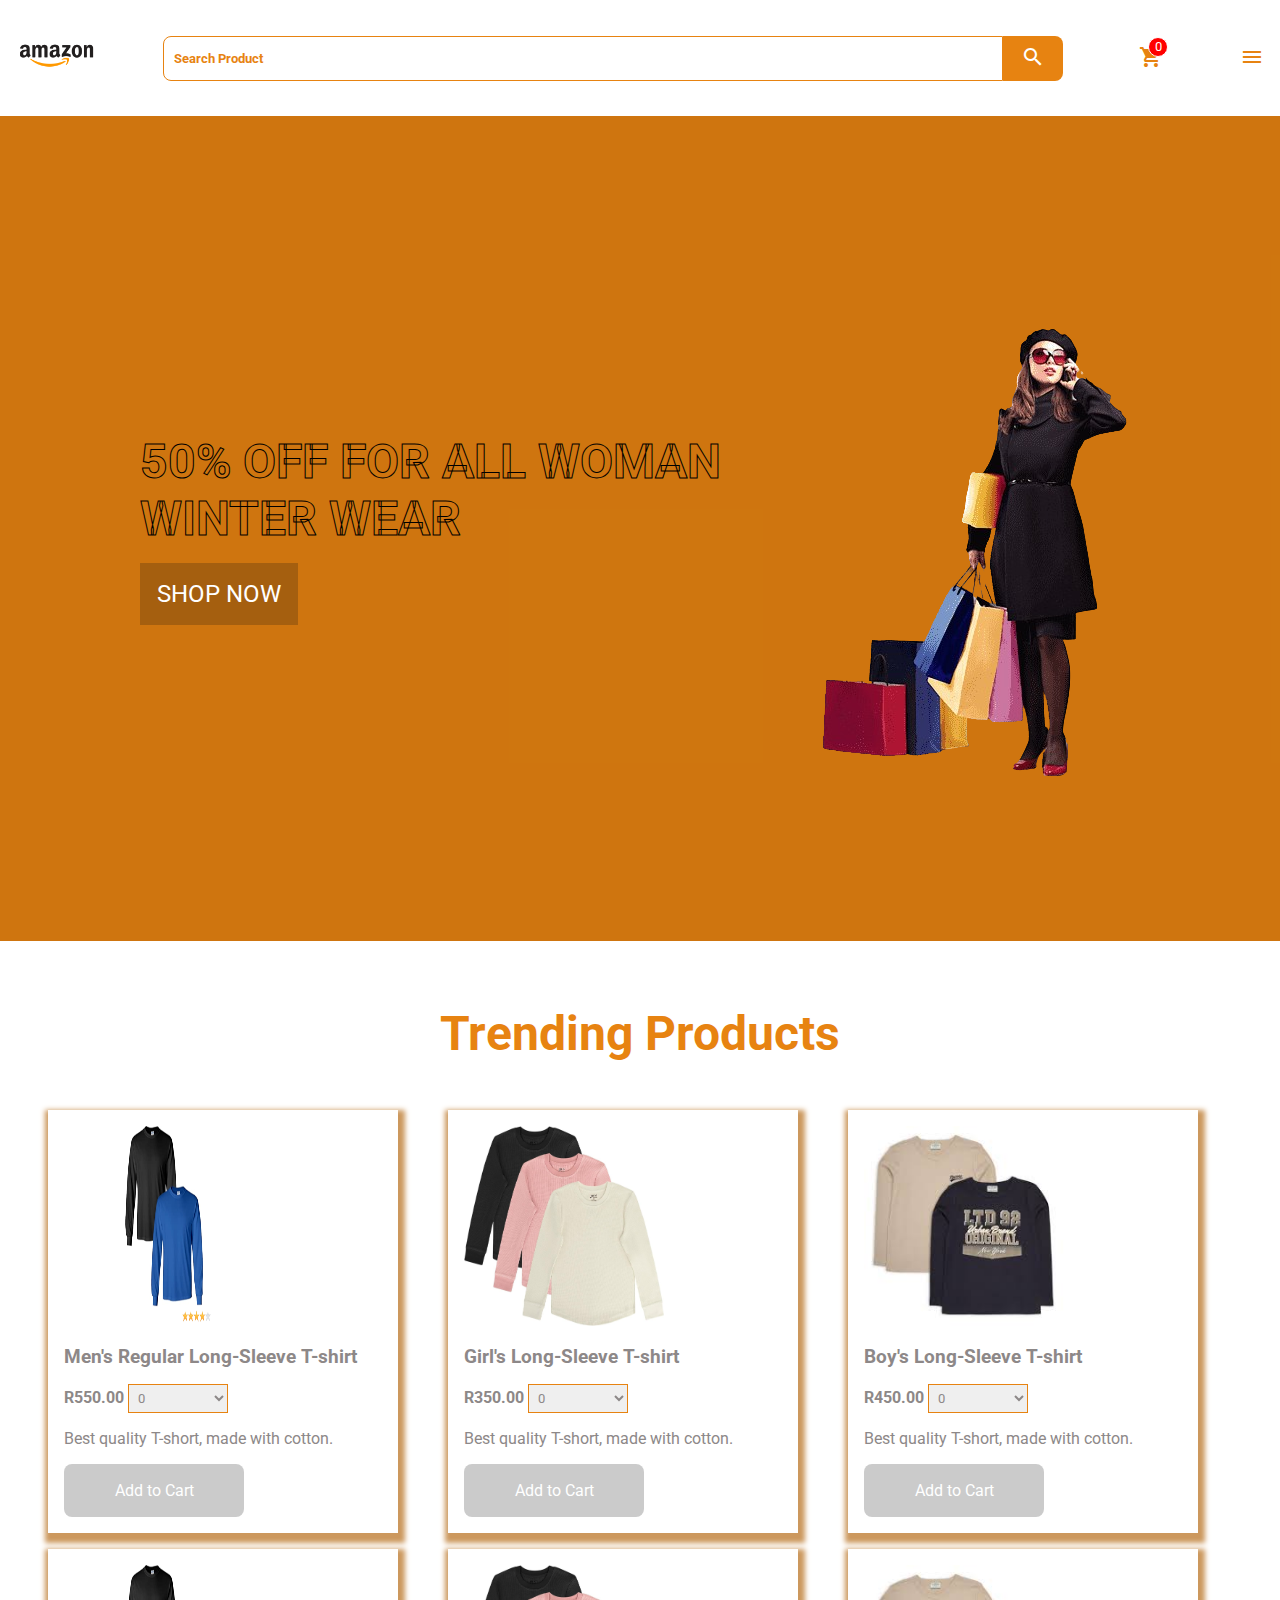
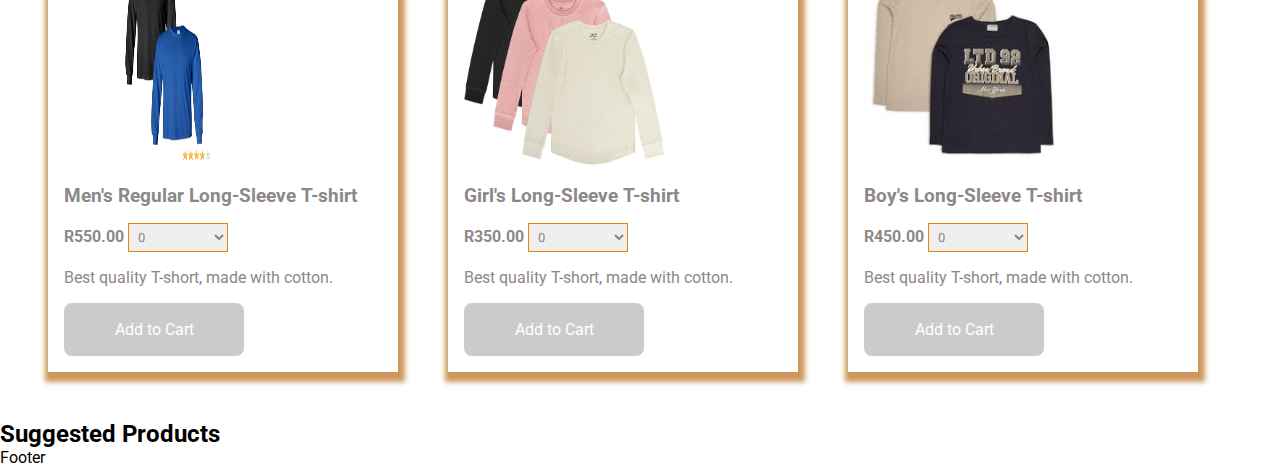
==== index.html @ 9800c240 "Checking checkout page" ====
<!DOCTYPE html>
<html lang="en">
<head>
    <meta charset="UTF-8">
    <meta name="viewport" content="width=device-width, initial-scale=1.0">
    <link rel="stylesheet" type="text/css" href="./ui/css/style.css">
    <link href="https://fonts.googleapis.com/icon?family=Material+Icons" rel="stylesheet">
    <!--Import materialize.css-->
    <link type="text/css" rel="stylesheet" href="css/materialize.min.css"  media="screen,projection"/>
    <!--Let browser know website is optimized for mobile-->
    <title>Gaming Online Store | Home</title>
</head>
<body id="body">
<div id="container">
<header>
    <div id="logo">
        <img src="./assets/logo.png">
    </div>
    <form>
        <input type="text" placeholder="Search Product" class="input">
        <button id="search"><i class="material-icons">search</i></button>
    </form>
    <div id="icons">
        <!--button id="sign-in"><i class="material-icons">person</i></button-->
        <button id="cart"><i class="material-icons">shopping_cart</i><p id="cart-items-length">0</p></button>
    </div>
    <button id="menu"><i class="material-icons">menu</i></button>
    <nav id="navigation">
        <i id="close" class="material-icons">close</i>
        <ul>
        <li><a href="index.html">Home</a></li>
        <li><a href="index.html">Trending</a></li>
        <li><a href="index.html">Woman</a></li>
        <li><a href="index.html">Men</a></li>
        <li><a href="index.html">Girls</a></li>
        <li><a href="index.html">Boys</a></li>
        <button id="sign-in">Sign In</button>
        </ul>
    </nav>
</header>
<div id="banner-wrapper">
    <div id="banner-container">
        <div id="banner-content">
            <h1>50% off for all woman winter wear</h1>
            <button id="shop-now">SHOP NOW</button>
        </div>
        <div id="banner-image">
            <img src="./assets/banner-1.png" alt="Banner Image 1">
        </div>
    </div>
</div>
<div id="trending-products">
    <h1>Trending Products</h1>
<div id="products-grid" class="products-list">
        <!--div id="product">
            <img src="./assets/Products/Men's-Regular-Long-Sleeve-T-shirt.png">
                <h3>Men's Regular Long-Sleeve T-shirt</h3>
                <strong>R 450.00</strong>
                <select id="quantity">
                    <option value="0">0</option>
                    <option value="1">1</option>
                    <option value="2">2</option>
                    <option value="3">3</option>
                    <option value="4">4</option>
                    <option value="5">5</option>
                    <option value="6">6</option>
                    <option value="7">7</option>
                    <option value="8">8</option>
                    <option value="9">9</option>
                    <option value="10">10</option>
                </select>
                <p>Best quality T-short, made with cotton.</p>
            <button id="Add-to-cart">Add to Cart</button>
        </div> 
        <div id="product">
            <img src="./assets/Products/Boys-Long-Sleeve-T-Shirt.jpg">
                <h3>Men's Regular Long-Sleeve T-shirt</h3>
                <strong>R 450.00</strong>
                <select id="quantity">
                    <option value="0">0</option>
                    <option value="1">1</option>
                    <option value="2">2</option>
                    <option value="3">3</option>
                    <option value="4">4</option>
                    <option value="5">5</option>
                    <option value="6">6</option>
                    <option value="7">7</option>
                    <option value="8">8</option>
                    <option value="9">9</option>
                    <option value="10">10</option>
                </select>
                <p>Best quality T-short, made with cotton.</p>
            <button id="Add-to-cart">Add to Cart</button>
        </div> 
        <div id="product">
            <img src="./assets/Products/3-Pack-Girls-Long-Sleeve-T-Shirt.jpg">
                <h3>Men's Regular Long-Sleeve T-shirt</h3>
                <strong>R 450.00</strong>
                <select id="quantity">
                    <option value="0">0</option>
                    <option value="1">1</option>
                    <option value="2">2</option>
                    <option value="3">3</option>
                    <option value="4">4</option>
                    <option value="5">5</option>
                    <option value="6">6</option>
                    <option value="7">7</option>
                    <option value="8">8</option>
                    <option value="9">9</option>
                    <option value="10">10</option>
                </select>
                <p>Best quality T-short, made with cotton.</p>
            <button id="Add-to-cart">Add to Cart</button>
        </div> 
        <div id="product">
            <img src="./assets/Products/Men's-Regular-Long-Sleeve-T-shirt.png">
                <h3>Men's Regular Long-Sleeve T-shirt</h3>
                <strong>R 450.00</strong>
                <select id="quantity">
                    <option value="0">0</option>
                    <option value="1">1</option>
                    <option value="2">2</option>
                    <option value="3">3</option>
                    <option value="4">4</option>
                    <option value="5">5</option>
                    <option value="6">6</option>
                    <option value="7">7</option>
                    <option value="8">8</option>
                    <option value="9">9</option>
                    <option value="10">10</option>
                </select>
                <p>Best quality T-short, made with cotton.</p>
            <button id="Add-to-cart">Add to Cart</button>
        </div> 
        <div id="product">
            <img src="./assets/Products/Men's-Regular-Long-Sleeve-T-shirt.png">
                <h3>Men's Regular Long-Sleeve T-shirt</h3>
                <strong>R 450.00</strong>
                <select id="quantity">
                    <option value="0">0</option>
                    <option value="1">1</option>
                    <option value="2">2</option>
                    <option value="3">3</option>
                    <option value="4">4</option>
                    <option value="5">5</option>
                    <option value="6">6</option>
                    <option value="7">7</option>
                    <option value="8">8</option>
                    <option value="9">9</option>
                    <option value="10">10</option>
                </select>
                <p>Best quality T-short, made with cotton.</p>
            <button id="Add-to-cart">Add to Cart</button>
        </div> 
        <div id="product">
            <img src="./assets/Products/Men's-Regular-Long-Sleeve-T-shirt.png">
                <h3>Men's Regular Long-Sleeve T-shirt</h3>
                <strong>R 450.00</strong>
                <select id="quantity">
                    <option value="0">0</option>
                    <option value="1">1</option>
                    <option value="2">2</option>
                    <option value="3">3</option>
                    <option value="4">4</option>
                    <option value="5">5</option>
                    <option value="6">6</option>
                    <option value="7">7</option>
                    <option value="8">8</option>
                    <option value="9">9</option>
                    <option value="10">10</option>
                </select>
                <p>Best quality T-short, made with cotton.</p>
            <button id="Add-to-cart">Add to Cart</button>
        </div--> 
</div>
</div>
<div id="suggested-products">
    <h2>Suggested Products</h2>
</div>

<div id="footer">Footer</div>
</div>
<script type="text/javascript" src="./ui/javascript/slider.js"></script>
<script type="module" src="./ui/javascript/amazon.js"></script>
</body>
</html>
---- ui/css/style.css ----
@import url('https://fonts.googleapis.com/css2?family=Open+Sans:ital,wght@0,300..800;1,300..800&family=Roboto:ital,wght@0,100;0,300;0,400;0,500;0,700;0,900;1,100;1,300;1,400;1,500;1,700;1,900&display=swap');
:root{
    --orange-color: rgb(231, 131, 17);
    --orange-tinted: rgb(204, 152, 93);
    --black-tinted: rgba(19, 18, 18, 0.219);
}
*{
    padding: 0;
    margin: 0;
    font-family: "Roboto", sans-serif;
    box-sizing: border-box;
    text-decoration: none;
    transition: all 2s ease-in-out;
}

button{
    background-color: transparent;
    border: none;
    cursor: pointer;
}
::placeholder{
    font-weight: bold;
    color: var(--orange-color);
}
#container{
    display: block;

}
header{
    display: flex;
    justify-content: space-between;
    /*padding: 17px 30px;*/
    padding: 1rem;
    align-items: center;
    background-color: #fff;
    box-shadow: 10px 10px 13px -3px rgba(228, 216, 216, 0.75);
    color: var(--orange-color);
}
header #logo img{
    height: 80px;
    
}
header form{
    width: 900px;
    display: flex;
}
header form .input{
    height: 45px;
    background-color: transparent;
    width:calc(100% - 60px);
    border: 1px solid var(--orange-color);
    padding-left: 10px;
    border-top-left-radius: .5rem;
    border-bottom-left-radius: .5rem;
}
header form button{
    font-weight: 900;
    background-color: var(--orange-color);
    height: 45px;
    border-top-right-radius: .5rem;
    border-bottom-right-radius: .5rem;
    color: #fff;
    width: 60px;
}
#navigation{
    position: absolute;
    top: 0;
    left: 0;
    z-index: 2;
    background-color: #fff;
    width: 30%;
    /*clip-path: polygon(0 100%, 100% 0, 100% 0);*/
    height: calc(100% - 75px);
    padding: 1rem;
    display: none;
}
#navigation.active{
    display: block;
    /*clip-path: polygon(0 100%, 100% 0, 100%);*/
}
#navigation ul{
    list-style: none;
}
#navigation ul li{
    padding: 1rem;
}
#navigation ul li a{
    color: var(--orange-color);
    font-size: 1.2rem;
}
#icons button{
    padding: 10px 10px;
    border: none;
    position: relative;
    color: var(--orange-color);
}

#cart-items-length{
    position: absolute;
    top: 2px;
    right: 5px;
    border-radius: 50%;
    border: 1px solid #fff;
    height: 20px;
    width: 20px;
    background-color:#f00;
    display: flex;
    justify-content: center;
    align-items: center;
    color: #fff;

}
#menu{
    color: var(--orange-color);
}
#close{
    cursor: pointer;
    position: absolute;
    top: 2rem;
    right: 1rem;
    font-weight: 900;
    color: var(--orange-color);

}
#sign-in{
    padding: 10px;
    background-color: var(--orange-color);
    width: 110px;
    color: #fff;
    font-size: 1rem;
    border-radius: .5rem;
    font-weight: 900;
}
@media(max-width: 768px){

    header{
        padding: 5px;
    }
    #logo{
        height: 65px;
    }
    header form{
        width: 210px;
    }
    header form .input{
        height: 30px;
    }
    #icon button{
        padding: 5px;

    }
    #navigation{
        top:0;
        width:100%;
    }
}
#banner-wrapper{
    height: calc(100vh - 75px);
    color: #000;
    background-color: var(--orange-color);
    align-items: center;
    display: flex;
    justify-content: center;
    align-items: center;
    position: relative;
    z-index: 1;
}
#banner-wrapper::after{
    content: '';
    position: absolute;
    top: 0;
    left: 0;
    width: 100%;
    height: 100%;
    background-color: rgba(0,0,0,.1);
    z-index: -1;

}


#banner-container{
    padding: 7rem 0;
    display: flex;
    justify-content: space-between;
    align-items: center;
    width: 1000px;
}
#banner-content h1{
    font-size: 3rem;
    -webkit-text-fill-color: transparent;
    -webkit-text-stroke-width: 1px;
    color: #000;
    text-transform: uppercase;
}
#banner-content #shop-now{
    margin-top: 1rem;
    background-color: var(--black-tinted);
    color: #fff;
    padding: 17px;
    cursor: pointer;
    font-size: 1.5rem;
}
@media(max-width:768px){
    #banner-container{
        width: 100%;
        height: 100%;
        padding: 3rem;
    }
    #banner-content h1{
        font-size: 2.5rem;
    }
    #banner-image{
        width: 750px;
    }
    #banner-image img{
        width: 100%;
    }
}
#trending-products{
    padding: 2rem;
    display: block;
    text-align: center;
}
#trending-products h1{
    padding: 2rem 0;
    display: block;
    font-size: 3rem;
    color: var(--orange-color);
}
#products-grid{
    display: grid;
    grid-template-columns: repeat(3, 2fr);
    /*grid-template-rows: repeat(3, 1fr);*/
    grid-gap: 1rem;
    padding: 1rem;
}
#product{
    background-color: transparent;
    /*background-color: #fff;*/
    box-shadow: 2px 5px 5px 5px var(--orange-tinted);
    text-align: left;
    font: 1.2rem;
    padding: 1rem;
    color: #8d8888;
    width: 350px;
    /*border-left: 1px solid #8d8888;*/
}
#product img{
    height: 200px;
    width: 200px;
}
#product h3{
    padding: 1rem 0;
}
#product strong{
    padding: 1rem 0;
}
#product select{
    padding: 5px;
    width: 100px;
    border: 1px solid var(--orange-color);
    color: #8d8888;
    text-align: left;
}
#product p{
    margin: 1rem 0;
}
#product button{
    background-color: var(--black-tinted);
    color: #fff;
    font-size: 1rem;
    padding: 17px;
    width: 180px;
    border-radius: .5rem;
}
@media(max-width:768px){
    #products-grid{
        grid-template-columns: repeat(2, 1fr);
    }
    #trending-products h1{
        font-size: 2rem;
    }
    #product{
        /*background-color: #8d8888;*/
        width: 100%;
        border: 0;
        margin-bottom: 1rem;
    }
    #product img{
        width: 100%;
    }
    #product button{
        width: 100%;
    }
}
#container-order{
    display: block;
    padding: 2rem;
}
.checkout{
    display: flex;
    justify-content: space-around;
}
#product-card{
    width: 70%;
    border: 1px solid #8d8888;
    padding: 1rem;
    display: flex;
    justify-content: space-between;
    /*align-items: center;*/
}
#product-details{
    display: flex;
    justify-content: center;
    align-items: center;
}
#prodct-details h3{
    padding: 1rem 0;
}
#product-details img{
    height: 200px;
    width: 200px;
}
#product-radio{
    padding: 1rem;
}
#product-radio span{
    padding:  1rem;
}
#product-radio p{
    padding: 1rem 0;
}
#order-summery{
    width: 26%;
    border: 1px solid #8d8888;
    padding: 1rem;
}
#flex{
    display: flex;
    justify-content: space-between;
    align-items: center;
    padding: 1rem 0;
}
#order-total{
    display: flex;
    justify-content: space-between;
    align-items: center;
    padding: 1rem 0;
}
#order-total h3{
    font-weight: bold;
}
#order{

    background-color: var(--orange-color);
    width: 100%;
    padding: 1rem;
    border-radius: .5rem;
    font-weight: bold;
    color: #fff;
    font-size: 1rem;
}
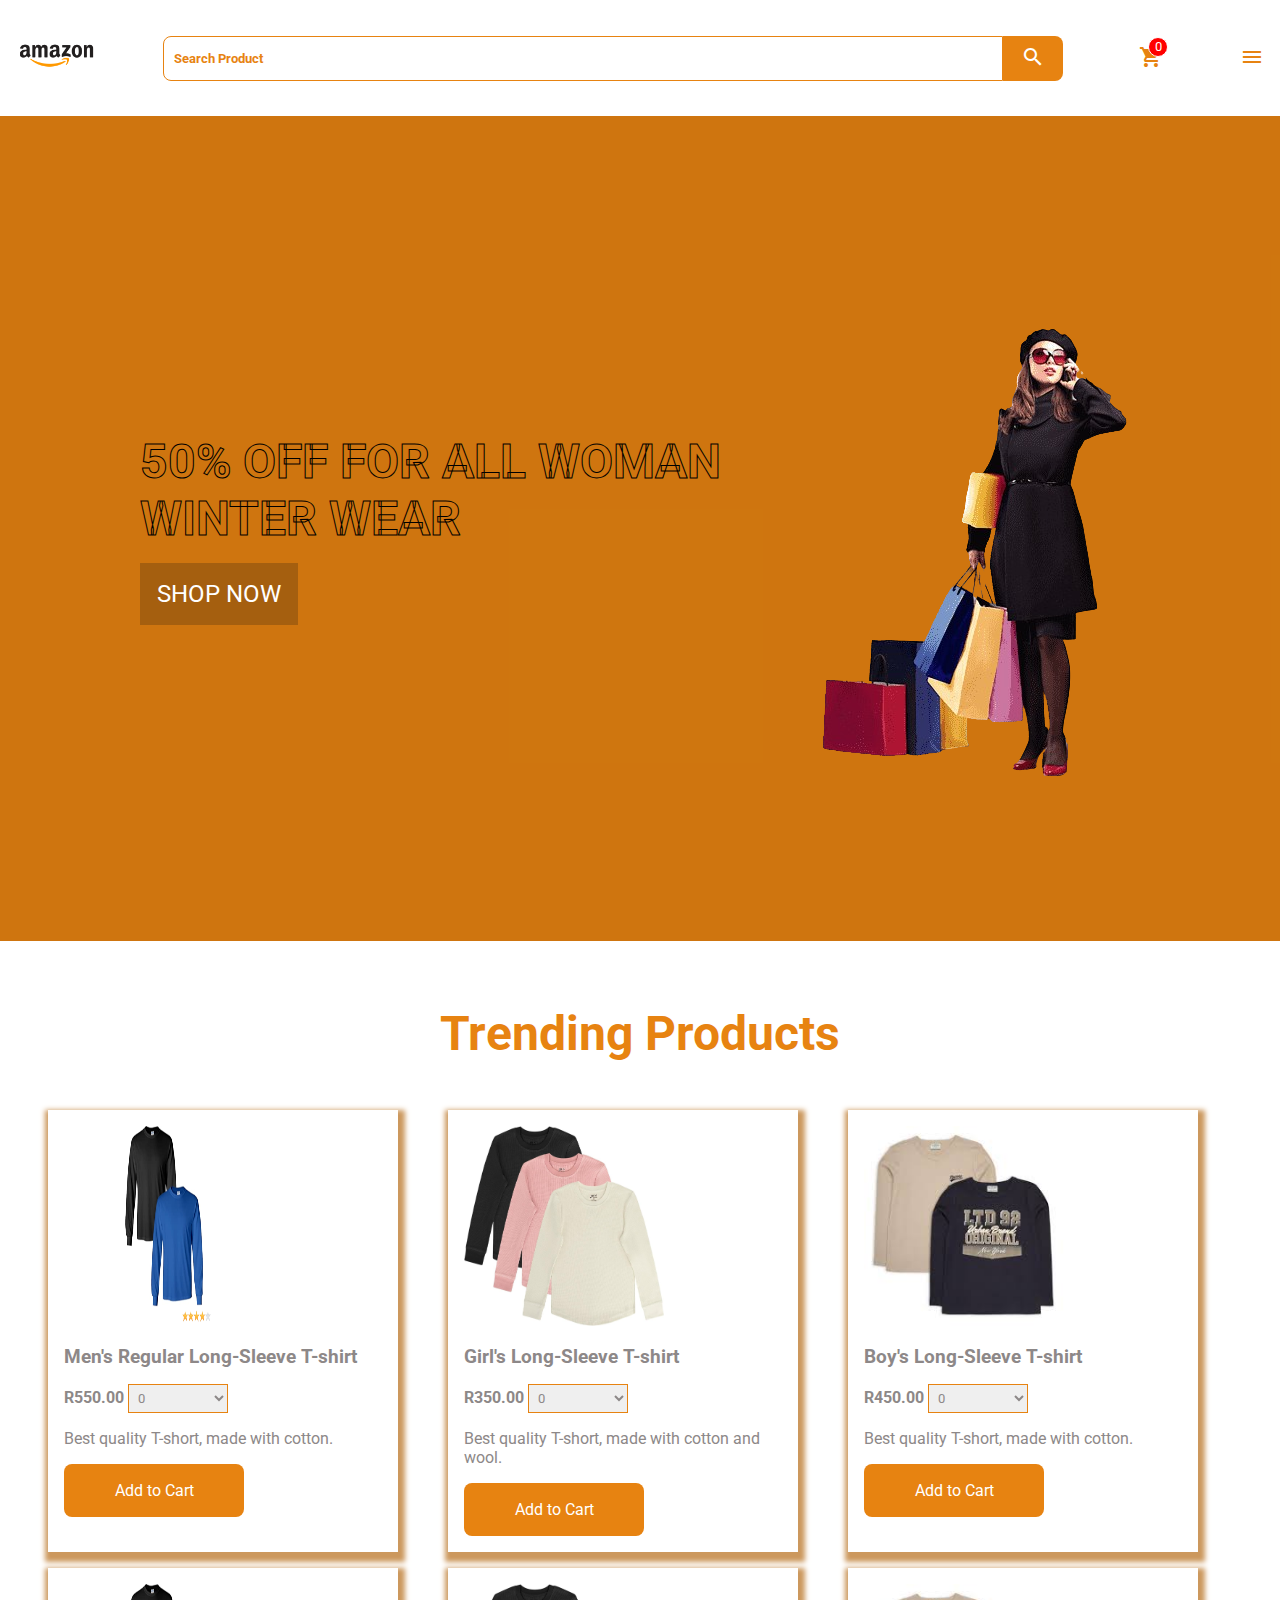
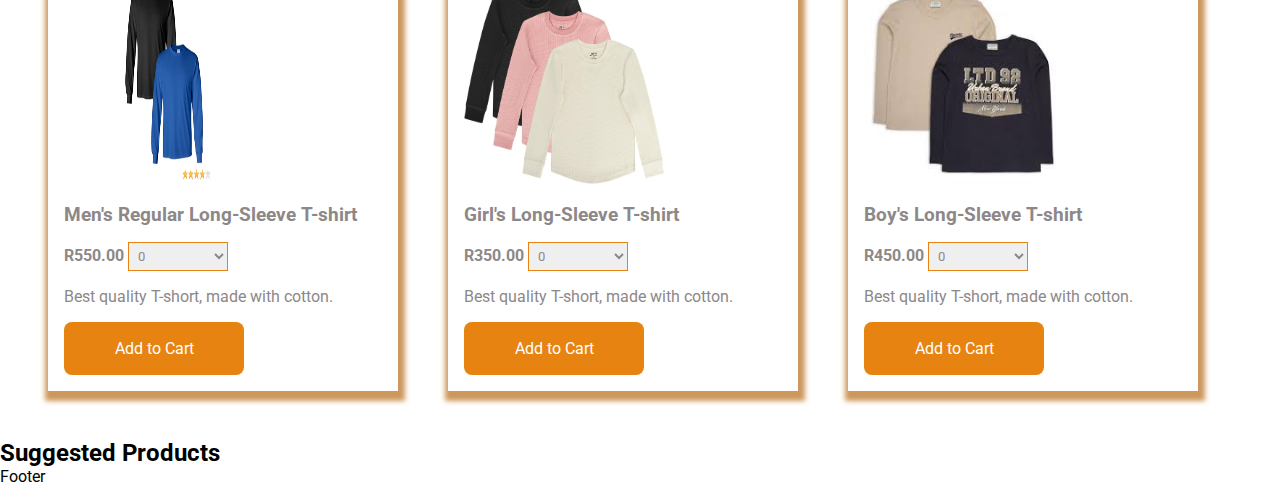
==== commit 379a613c: "addding currency convert function" ====
--- a/index.html
+++ b/index.html
@@ -6,23 +6,32 @@
     <link rel="stylesheet" type="text/css" href="./ui/css/style.css">
     <link href="https://fonts.googleapis.com/icon?family=Material+Icons" rel="stylesheet">
     <!--Import materialize.css-->
-    <link type="text/css" rel="stylesheet" href="css/materialize.min.css"  media="screen,projection"/>
+    <!--link type="text/css" rel="stylesheet" href="css/materialize.min.css"  media="screen,projection"/-->
     <!--Let browser know website is optimized for mobile-->
+    <link rel="icon" type="img/png" href="./assets/logo.png">
     <title>Gaming Online Store | Home</title>
 </head>
 <body id="body">
 <div id="container">
 <header>
-    <div id="logo">
-        <img src="./assets/logo.png">
-    </div>
+    <a href="index.html">
+        <div id="logo">
+            <img src="./assets/logo.png">
+        </div>
+    </a>
+    
     <form>
         <input type="text" placeholder="Search Product" class="input">
         <button id="search"><i class="material-icons">search</i></button>
     </form>
     <div id="icons">
         <!--button id="sign-in"><i class="material-icons">person</i></button-->
-        <button id="cart"><i class="material-icons">shopping_cart</i><p id="cart-items-length">0</p></button>
+        <a href="checkout.html">
+            <button id="cart">
+                <i class="material-icons">shopping_cart</i>
+                <p id="cart-items-length">0</p>
+            </button>
+        </a>
     </div>
     <button id="menu"><i class="material-icons">menu</i></button>
     <nav id="navigation">
--- a/ui/css/style.css
+++ b/ui/css/style.css
@@ -11,6 +11,9 @@
     box-sizing: border-box;
     text-decoration: none;
     transition: all 2s ease-in-out;
+}
+a{
+    cursor: pointer;
 }
 
 button{
@@ -266,7 +269,7 @@
     margin: 1rem 0;
 }
 #product button{
-    background-color: var(--black-tinted);
+    background-color: var(--orange-color);
     color: #fff;
     font-size: 1rem;
     padding: 17px;
@@ -296,23 +299,28 @@
 #container-order{
     display: block;
     padding: 2rem;
+
 }
 .checkout{
     display: flex;
-    justify-content: space-around;
+    justify-content: space-between;
 }
 #product-card{
     width: 70%;
     border: 1px solid #8d8888;
     padding: 1rem;
-    display: flex;
-    justify-content: space-between;
-    /*align-items: center;*/
+    display: block;
+    justify-content: space-around;
+    align-items: center;
+    margin: 1rem 0;
+}
+#cartItem{
+    display: flex;
+    align-items: center;
 }
 #product-details{
     display: flex;
-    justify-content: center;
-    align-items: center;
+    justify-content: space-between;
 }
 #prodct-details h3{
     padding: 1rem 0;
@@ -334,6 +342,7 @@
     width: 26%;
     border: 1px solid #8d8888;
     padding: 1rem;
+    height: 30%;
 }
 #flex{
     display: flex;
